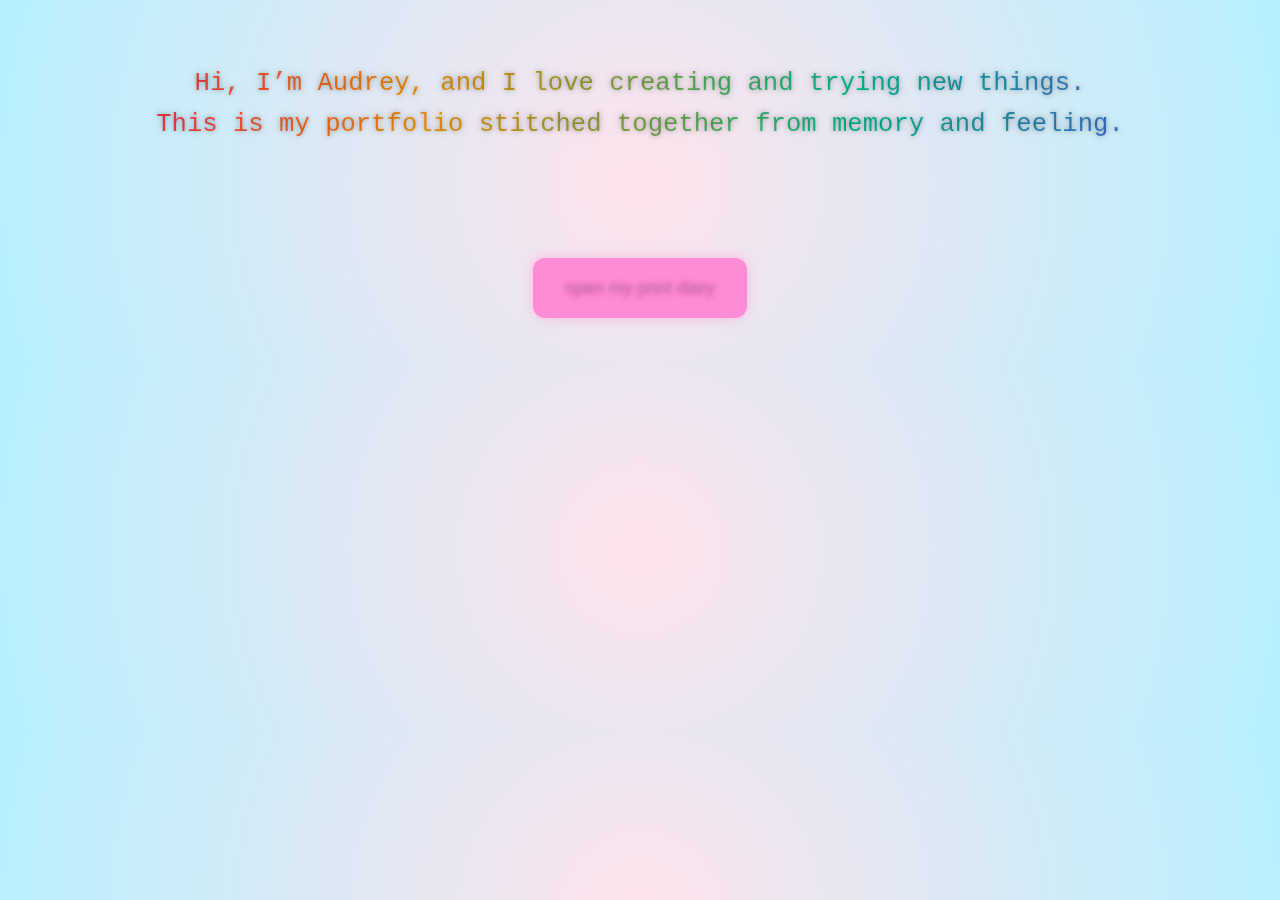
==== index.html @ f4b84ded "Update index.html" ====
<!DOCTYPE html>
<html lang="en">
<head>
  <meta charset="UTF-8" />
  <meta name="viewport" content="width=device-width, initial-scale=1.0" />
  <title>Audrey’s Portfolio</title>
  <style>
    body {
      margin: 0;
      padding: 0;
      background: radial-gradient(circle at center, #ffe3ec, #b6f0ff);
      font-family: 'Courier New', monospace;
      overflow-x: hidden;
    }

  .intro-text {
  font-size: 1.6rem;
  color: #fff;
  text-align: center;
  margin-top: 4rem;
  line-height: 1.6;
  padding: 0 2rem;
 background: linear-gradient(90deg, #ff007a, #ff9900, #00c896, #6741ff);
  -webkit-background-clip: text;
  -webkit-text-fill-color: transparent;
  animation: textWave 6s ease-in-out infinite;
  text-shadow: 0 0 10px rgba(0, 0, 0, 0.2), 0 0 4px rgba(0, 0, 0, 0.2);
}
    
.zine-button {
  display: inline-block;
  margin: 3rem auto;
  padding: 1rem 2rem;
  font-family: 'Arial', sans-serif; /* Switch to a modern sans-serif font */
  font-size: 1.1rem;
  background: #ff8ad6;
  color: white;
  text-decoration: none;
  border: none;
  border-radius: 12px;
  box-shadow: 0 0 12px rgba(255, 138, 214, 0.5);
  transition: all 0.3s ease-in-out;

  /* anti-blur magic */
  -webkit-font-smoothing: antialiased;
  -moz-osx-font-smoothing: grayscale;
  text-rendering: optimizeLegibility;
  transform: translateZ(0); /* helps with some weird render issues */
}

.zine-button:hover {
  background: #ff69b4;
  transform: scale(1.05);
  box-shadow: 0 0 20px rgba(255, 138, 214, 0.7);
}

.button-wrapper {
  display: flex;
  justify-content: center;
  margin-top: 4rem;
}

    @keyframes textWave {
      0%, 100% { transform: translateY(0); }
      50% { transform: translateY(-6px); }
    }
  </style>
</head>
<body>
  <div class="blob"></div>
  <div class="intro-text">
    Hi, I’m Audrey, and I love creating and trying new things.<br>
    This is my portfolio stitched together from memory and feeling.
  <div class="button-wrapper">
  <a href="print-diary.html" class="zine-button">open my print diary</a>
</div>

  </div>
</body>
</html>
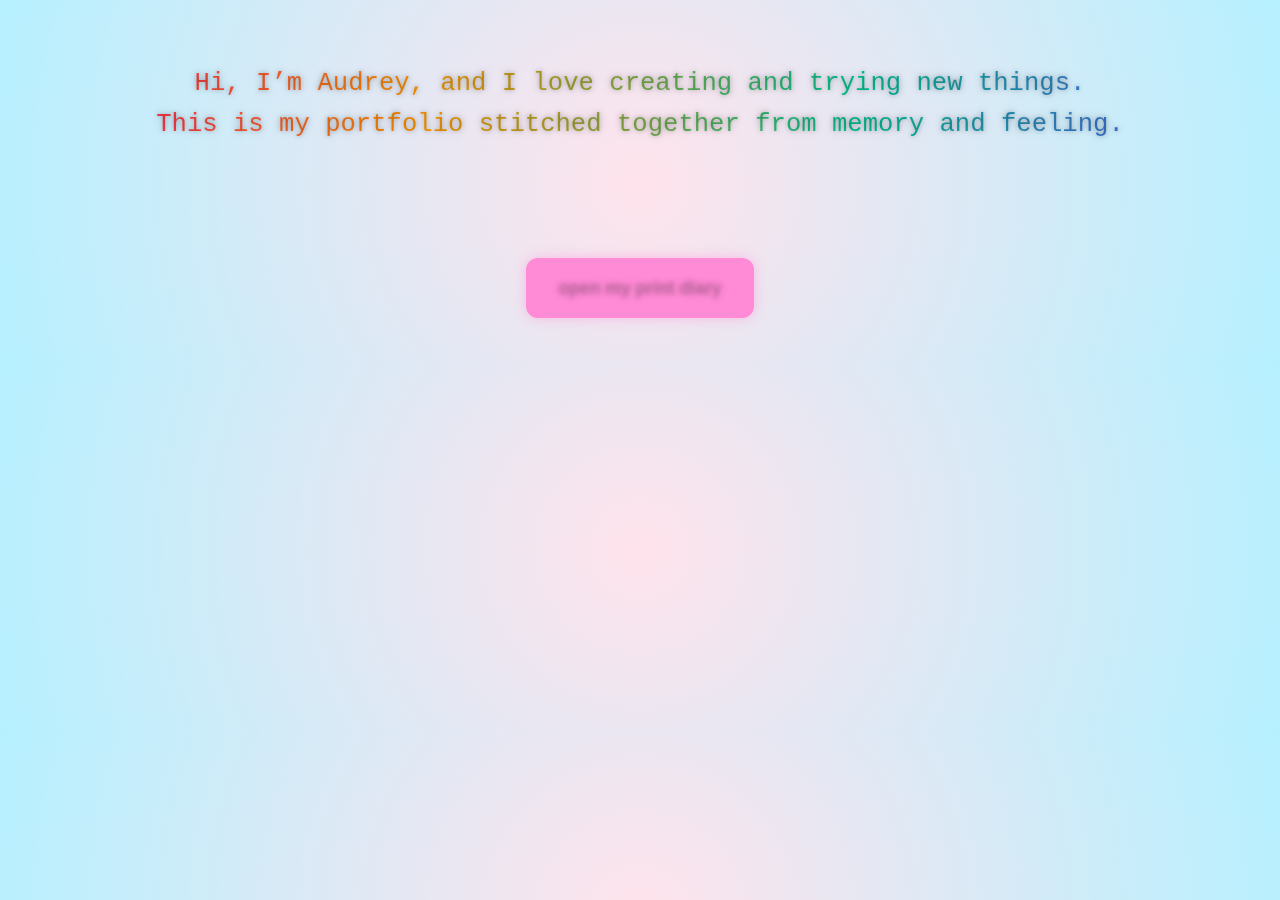
==== commit aa5dc6c4: "Update index.html" ====
--- a/index.html
+++ b/index.html
@@ -31,8 +31,9 @@
   display: inline-block;
   margin: 3rem auto;
   padding: 1rem 2rem;
-  font-family: 'Arial', sans-serif; /* Switch to a modern sans-serif font */
+  font-family: 'Arial', sans-serif;
   font-size: 1.1rem;
+  font-weight: bold; /* Try adding this */
   background: #ff8ad6;
   color: white;
   text-decoration: none;
@@ -45,8 +46,9 @@
   -webkit-font-smoothing: antialiased;
   -moz-osx-font-smoothing: grayscale;
   text-rendering: optimizeLegibility;
-  transform: translateZ(0); /* helps with some weird render issues */
+  transform: translateZ(0); /* fixes some rendering issues */
 }
+
 
 .zine-button:hover {
   background: #ff69b4;
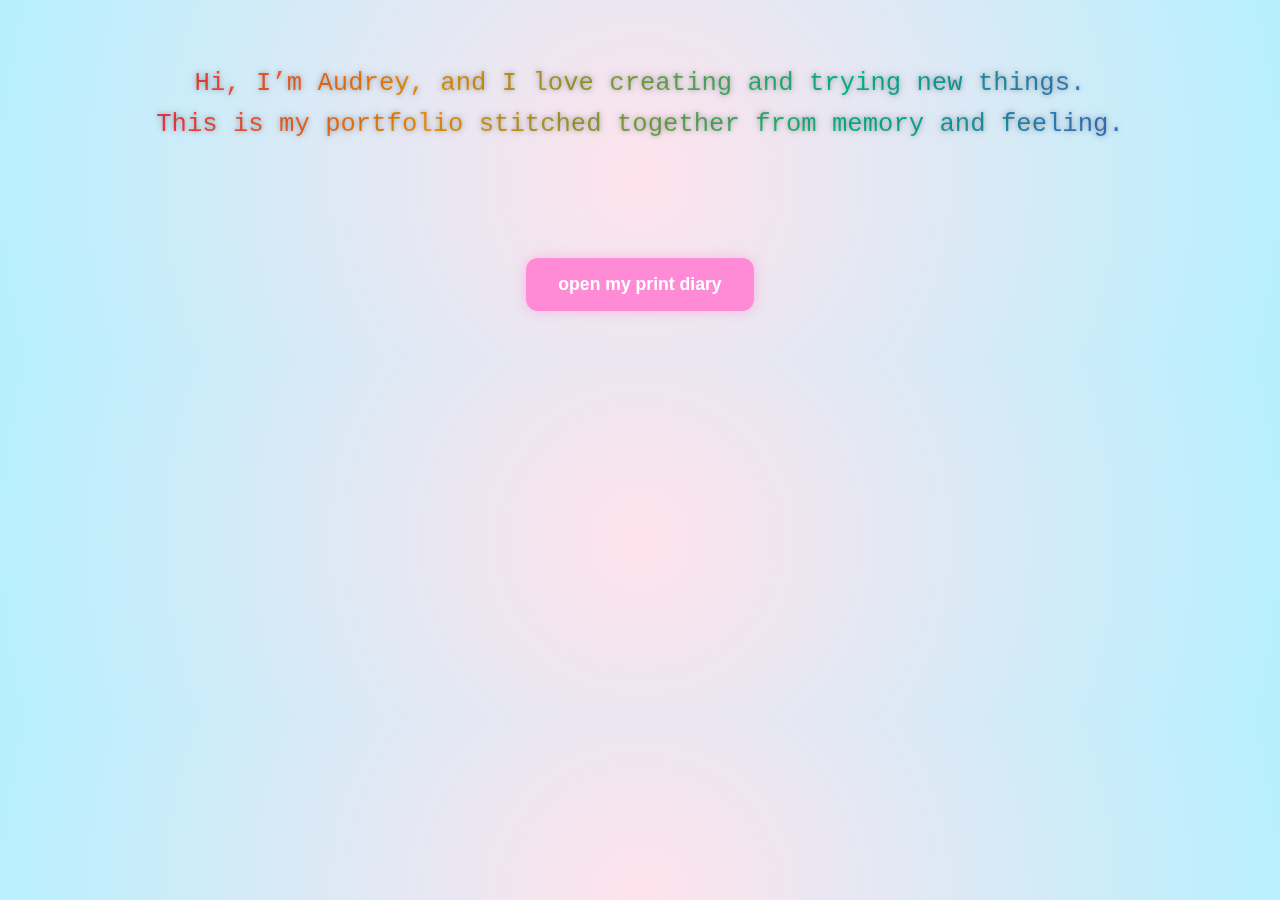
==== commit edad0205: "Update index.html" ====
--- a/index.html
+++ b/index.html
@@ -70,12 +70,15 @@
 </head>
 <body>
   <div class="blob"></div>
-  <div class="intro-text">
-    Hi, I’m Audrey, and I love creating and trying new things.<br>
-    This is my portfolio stitched together from memory and feeling.
-  <div class="button-wrapper">
+<div class="intro-text">
+  Hi, I’m Audrey, and I love creating and trying new things.<br>
+  This is my portfolio stitched together from memory and feeling.
+</div>
+
+<div class="button-wrapper">
   <a href="print-diary.html" class="zine-button">open my print diary</a>
 </div>
+
 
   </div>
 </body>
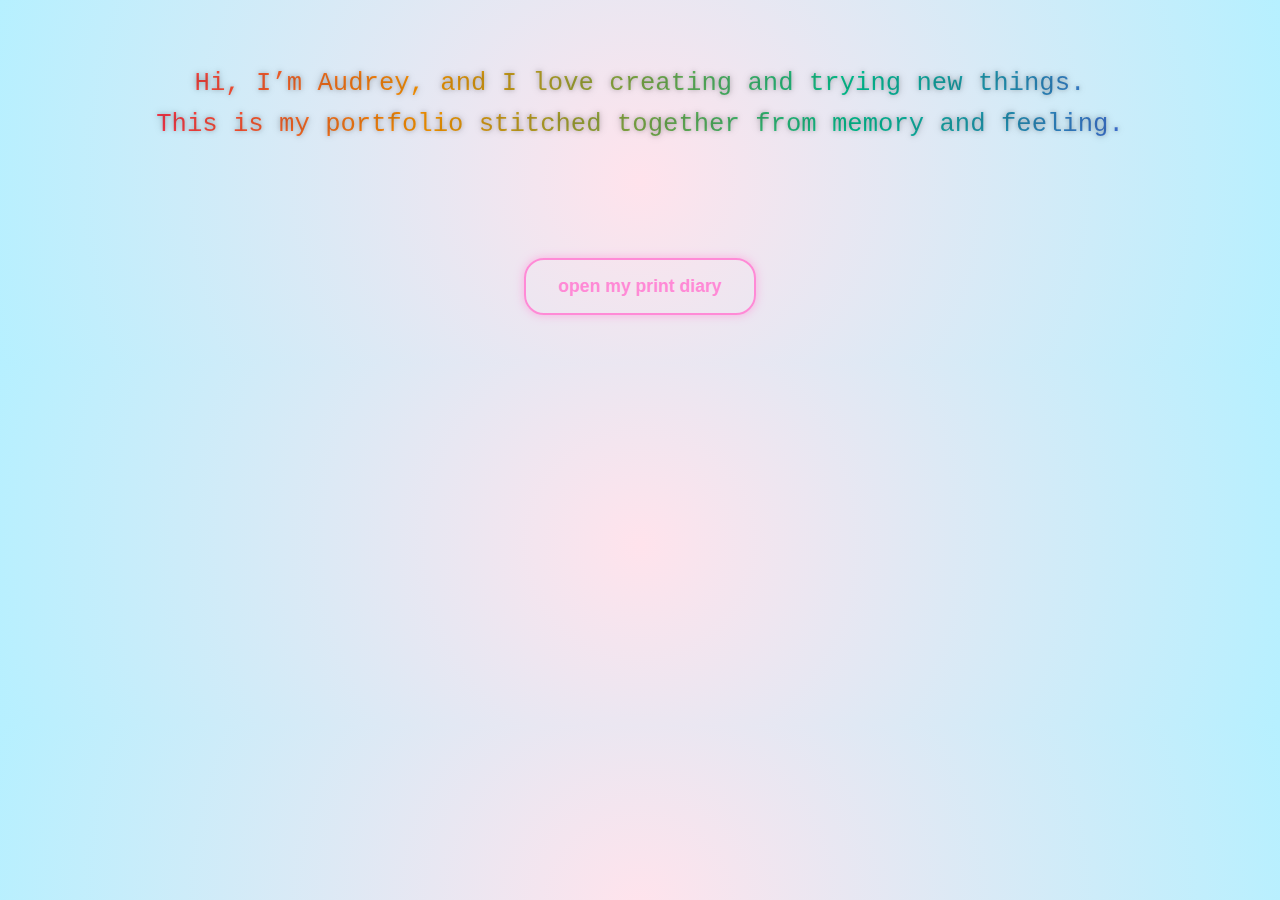
==== commit 2db7e470: "Update index.html" ====
--- a/index.html
+++ b/index.html
@@ -33,27 +33,38 @@
   padding: 1rem 2rem;
   font-family: 'Arial', sans-serif;
   font-size: 1.1rem;
-  font-weight: bold; /* Try adding this */
-  background: #ff8ad6;
-  color: white;
+  font-weight: bold;
+  color: #ff8ad6;
+  background: transparent;
   text-decoration: none;
-  border: none;
-  border-radius: 12px;
-  box-shadow: 0 0 12px rgba(255, 138, 214, 0.5);
+  border: 2px solid #ff8ad6;
+  border-radius: 20px;
+  box-shadow: 0 0 10px rgba(255, 138, 214, 0.6);
   transition: all 0.3s ease-in-out;
-
-  /* anti-blur magic */
-  -webkit-font-smoothing: antialiased;
-  -moz-osx-font-smoothing: grayscale;
-  text-rendering: optimizeLegibility;
-  transform: translateZ(0); /* fixes some rendering issues */
+  position: relative;
 }
 
+.zine-button::after {
+  content: "";
+  position: absolute;
+  width: 100%;
+  height: 2px;
+  background: #ff8ad6;
+  left: 0;
+  bottom: -6px;
+  transform: scaleX(0);
+  transition: transform 0.3s ease;
+  transform-origin: left;
+}
 
 .zine-button:hover {
-  background: #ff69b4;
+  color: #fff;
+  background: #ff8ad6;
   transform: scale(1.05);
-  box-shadow: 0 0 20px rgba(255, 138, 214, 0.7);
+}
+
+.zine-button:hover::after {
+  transform: scaleX(1);
 }
 
 .button-wrapper {
@@ -61,6 +72,7 @@
   justify-content: center;
   margin-top: 4rem;
 }
+
 
     @keyframes textWave {
       0%, 100% { transform: translateY(0); }
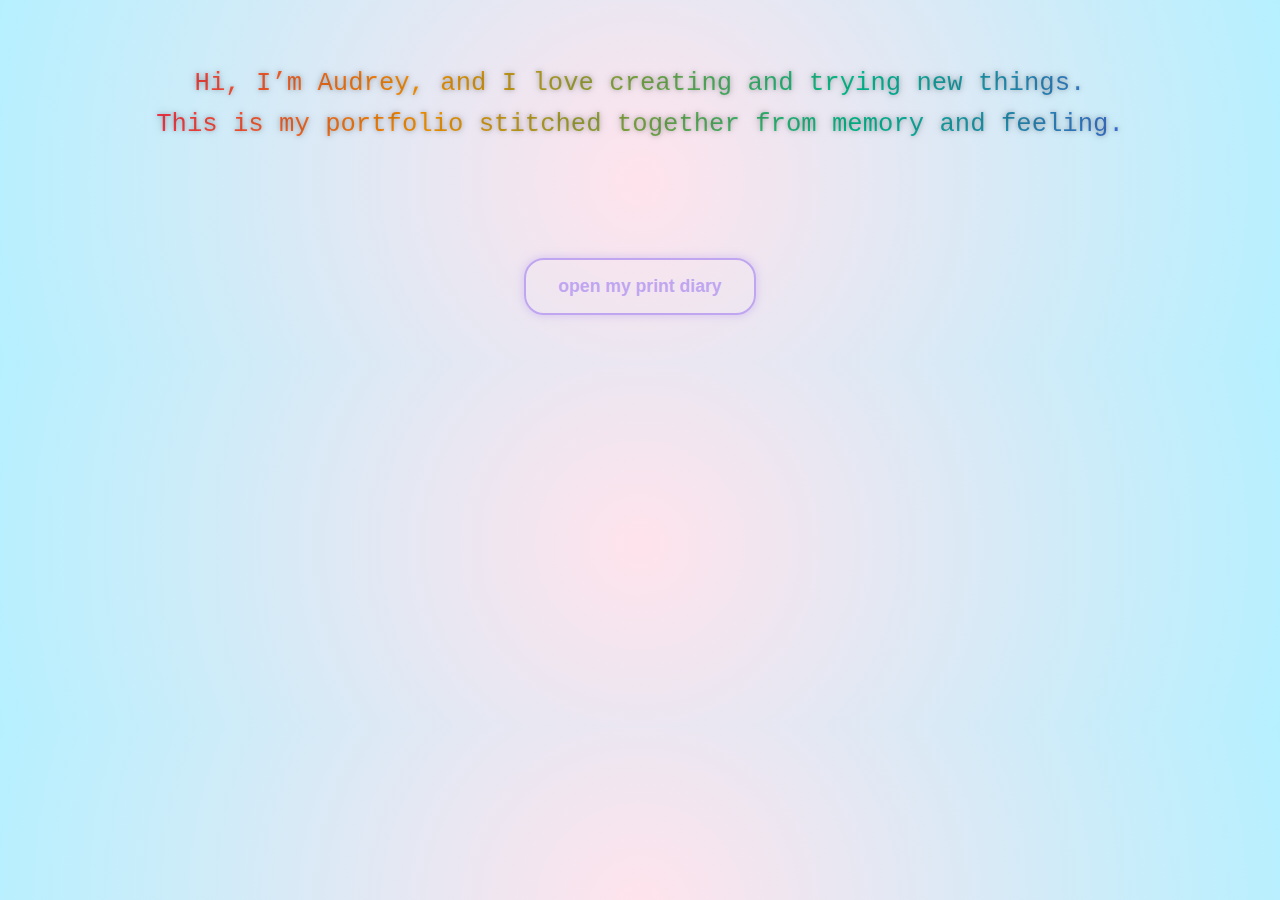
==== commit 9951cb94: "Update index.html" ====
--- a/index.html
+++ b/index.html
@@ -34,12 +34,12 @@
   font-family: 'Arial', sans-serif;
   font-size: 1.1rem;
   font-weight: bold;
-  color: #ff8ad6;
+  color: #c0a6f0; /* Lavender color */
   background: transparent;
   text-decoration: none;
-  border: 2px solid #ff8ad6;
+  border: 2px solid #c0a6f0; /* Same lavender border */
   border-radius: 20px;
-  box-shadow: 0 0 10px rgba(255, 138, 214, 0.6);
+  box-shadow: 0 0 10px rgba(192, 166, 240, 0.6);
   transition: all 0.3s ease-in-out;
   position: relative;
 }
@@ -49,7 +49,7 @@
   position: absolute;
   width: 100%;
   height: 2px;
-  background: #ff8ad6;
+  background: #c0a6f0; /* Lavender underline */
   left: 0;
   bottom: -6px;
   transform: scaleX(0);
@@ -59,7 +59,7 @@
 
 .zine-button:hover {
   color: #fff;
-  background: #ff8ad6;
+  background: #c0a6f0; /* Lavender hover effect */
   transform: scale(1.05);
 }
 
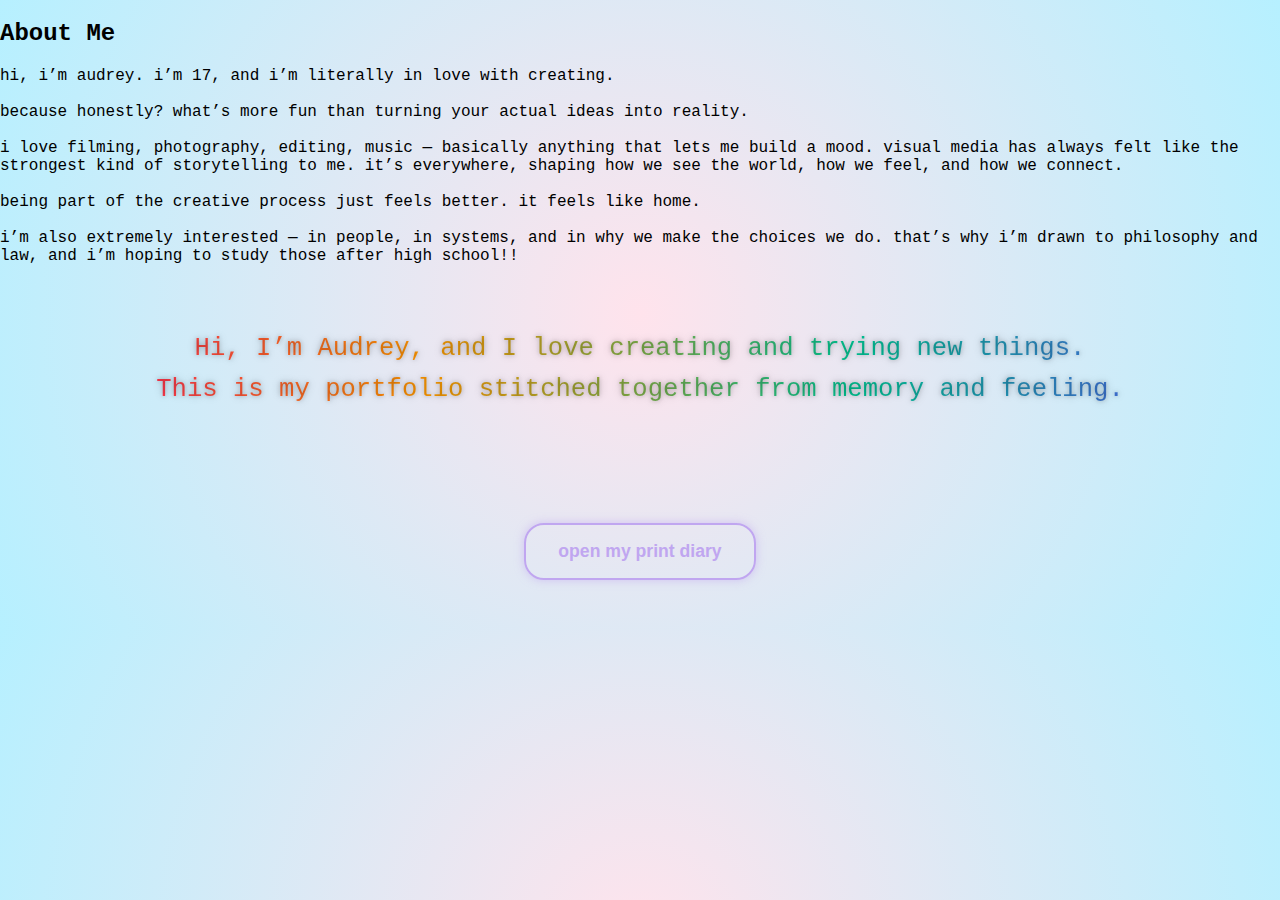
==== commit 9b595405: "Update index.html" ====
--- a/index.html
+++ b/index.html
@@ -81,6 +81,22 @@
   </style>
 </head>
 <body>
+  
+  <div class="about-container">
+  <h2 class="neon-text">About Me</h2>
+  <p class="about-text">
+    hi, i’m audrey. i’m 17, and i’m literally in love with creating.<br><br>
+
+    because honestly? what’s more fun than turning your actual ideas into reality.<br><br>
+
+    i love filming, photography, editing, music — basically anything that lets me build a mood. visual media has always felt like the strongest kind of storytelling to me. it’s everywhere, shaping how we see the world, how we feel, and how we connect.<br><br>
+
+    being part of the creative process just feels better. it feels like home.<br><br>
+
+    i’m also extremely interested — in people, in systems, and in why we make the choices we do. that’s why i’m drawn to philosophy and law, and i’m hoping to study those after high school!!
+  </p>
+</div>
+
   <div class="blob"></div>
 <div class="intro-text">
   Hi, I’m Audrey, and I love creating and trying new things.<br>
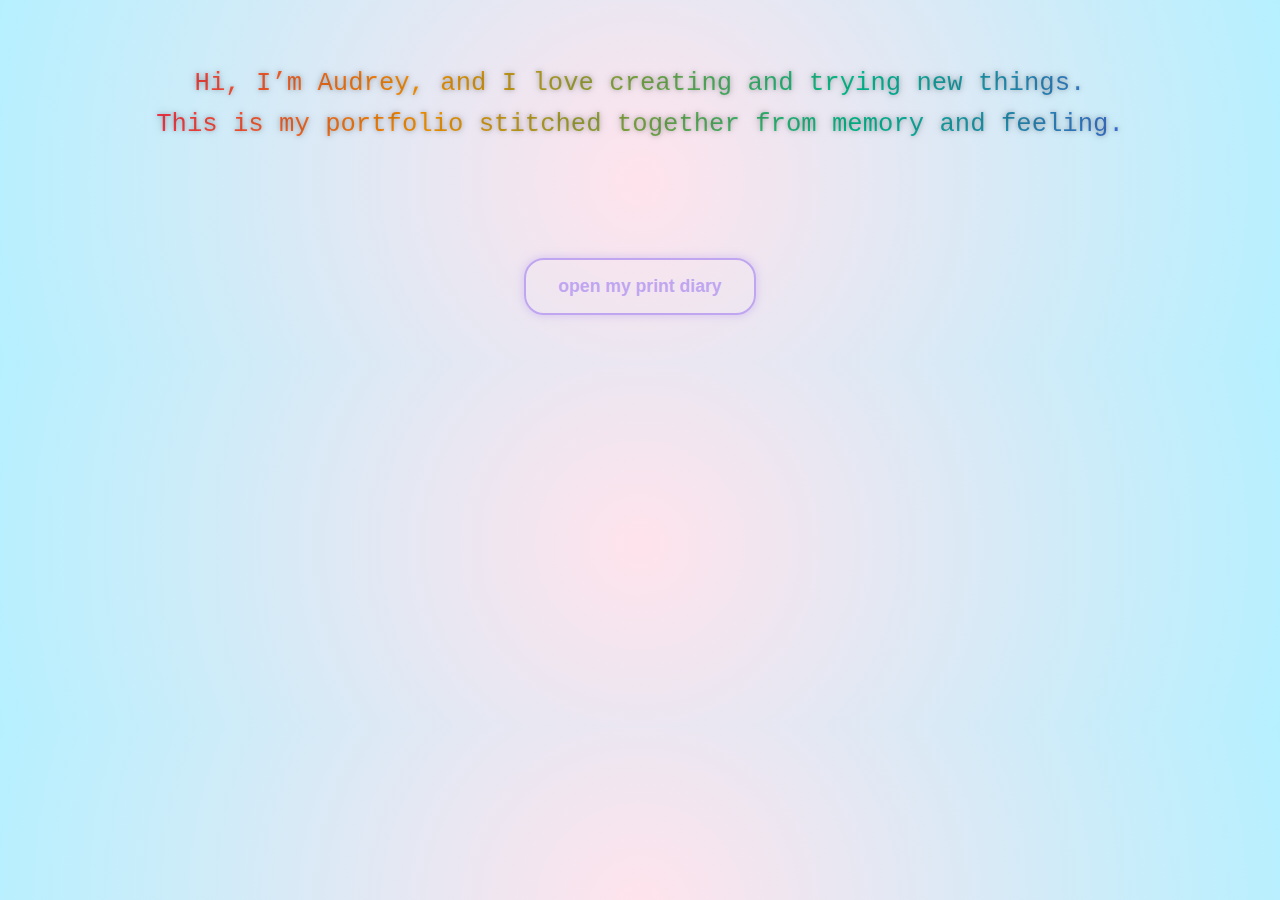
==== commit 56b0ad56: "Update index.html" ====
--- a/index.html
+++ b/index.html
@@ -81,21 +81,6 @@
   </style>
 </head>
 <body>
-  
-  <div class="about-container">
-  <h2 class="neon-text">About Me</h2>
-  <p class="about-text">
-    hi, i’m audrey. i’m 17, and i’m literally in love with creating.<br><br>
-
-    because honestly? what’s more fun than turning your actual ideas into reality.<br><br>
-
-    i love filming, photography, editing, music — basically anything that lets me build a mood. visual media has always felt like the strongest kind of storytelling to me. it’s everywhere, shaping how we see the world, how we feel, and how we connect.<br><br>
-
-    being part of the creative process just feels better. it feels like home.<br><br>
-
-    i’m also extremely interested — in people, in systems, and in why we make the choices we do. that’s why i’m drawn to philosophy and law, and i’m hoping to study those after high school!!
-  </p>
-</div>
 
   <div class="blob"></div>
 <div class="intro-text">
@@ -108,6 +93,6 @@
 </div>
 
 
-  </div>
+  
 </body>
 </html>
